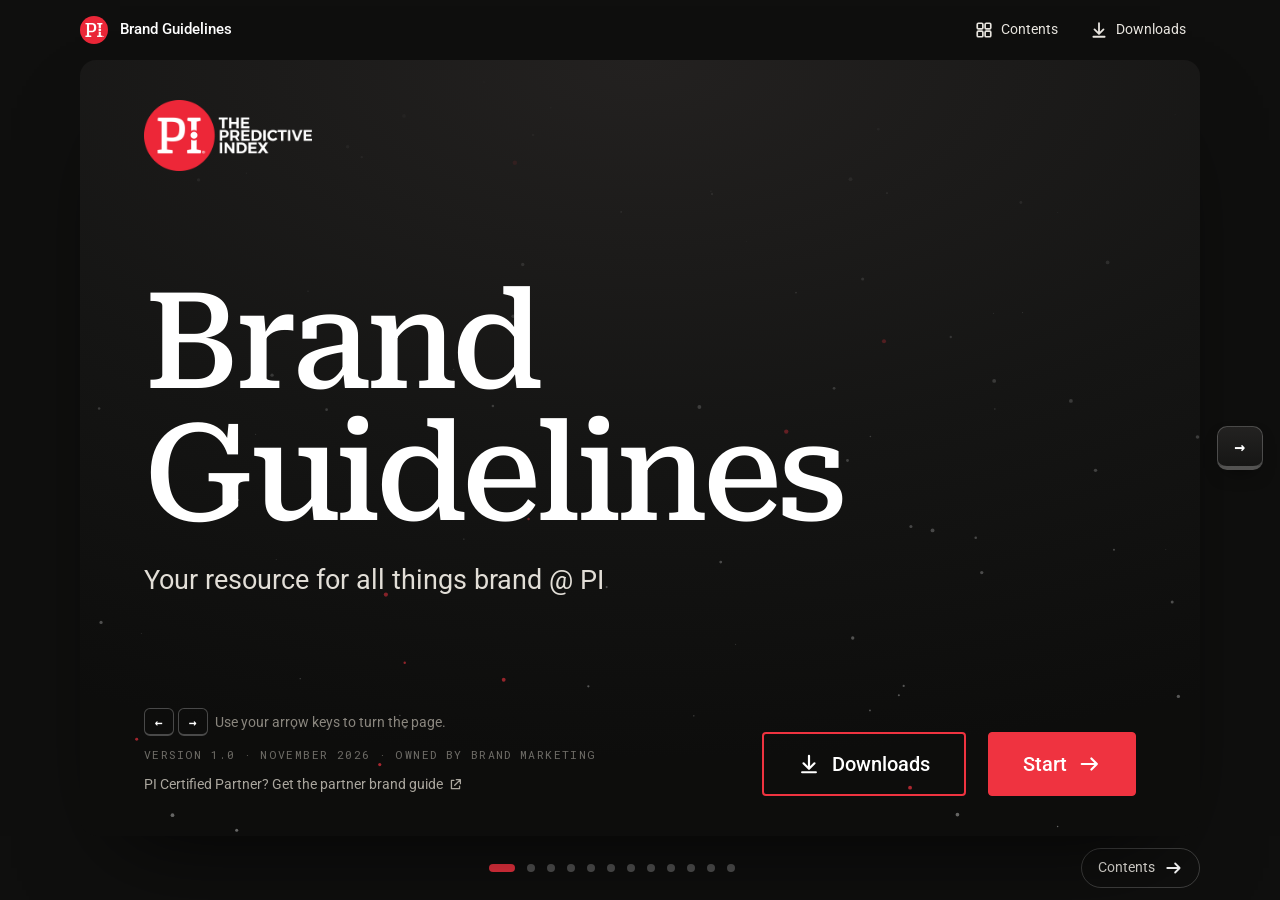
==== projects/brand-guidelines/index.html @ 3c3f39c0 "Add PI Brand Guidelines Interactive PI Brand Guidelines, self-contained and offline-ready. Served at" ====
<!doctype html>
<html lang="en">
<head>
<meta charset="utf-8">
<meta name="viewport" content="width=device-width,initial-scale=1,viewport-fit=cover">
<link rel="icon" href="[data-uri]">
<title>PI Brand Guidelines</title>
<meta name="claude:viewport-fit-sides" content="cover">
<meta name="description" content="How to use The Predictive Index brand. Logo, color, fonts, tone, imagery, illustration, icons, downloads and partner rules.">
<style>
:root {
  --img-promo: url([data-uri]);
  --img-busy: url([data-uri]);
  --img-hero: url([data-uri]);
  --img-lib01: url([data-uri]);
  --img-lib02: url([data-uri]);
  --img-lib03: url([data-uri]);
  --img-lib04: url([data-uri]);
  --img-lib05: url([data-uri]);
  --img-lib06: url([data-uri]);
  --img-lib07: url([data-uri]);
  --img-lib08: url([data-uri]);
  --img-lib09: url([data-uri]);
  --img-lib10: url([data-uri]);
  --img-lib11: url([data-uri]);
  --img-lib12: url([data-uri]);
  --img-blog1: url([data-uri]);
  --img-blog2: url([data-uri]);
  --img-blog3: url([data-uri]);
  --img-blog4: url([data-uri]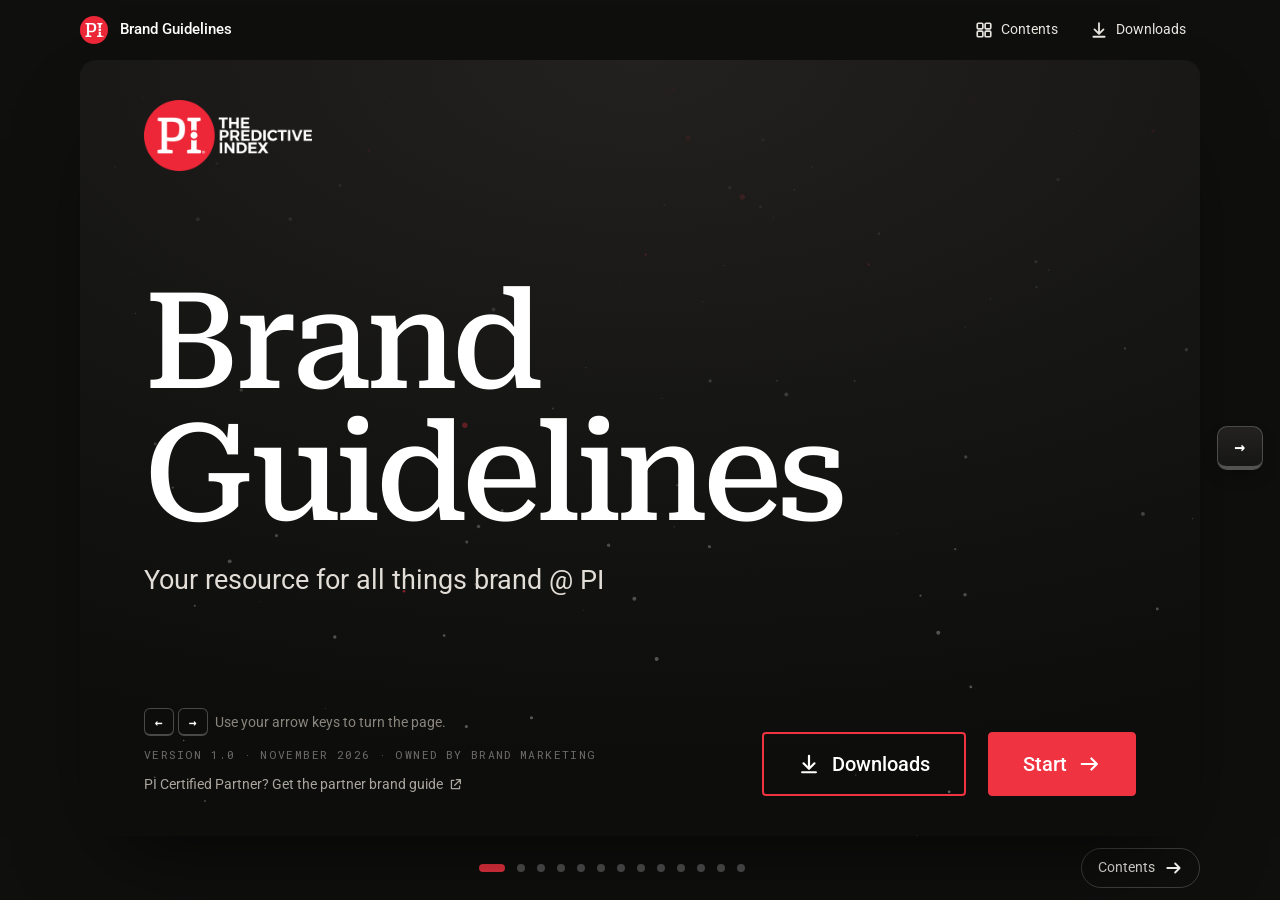
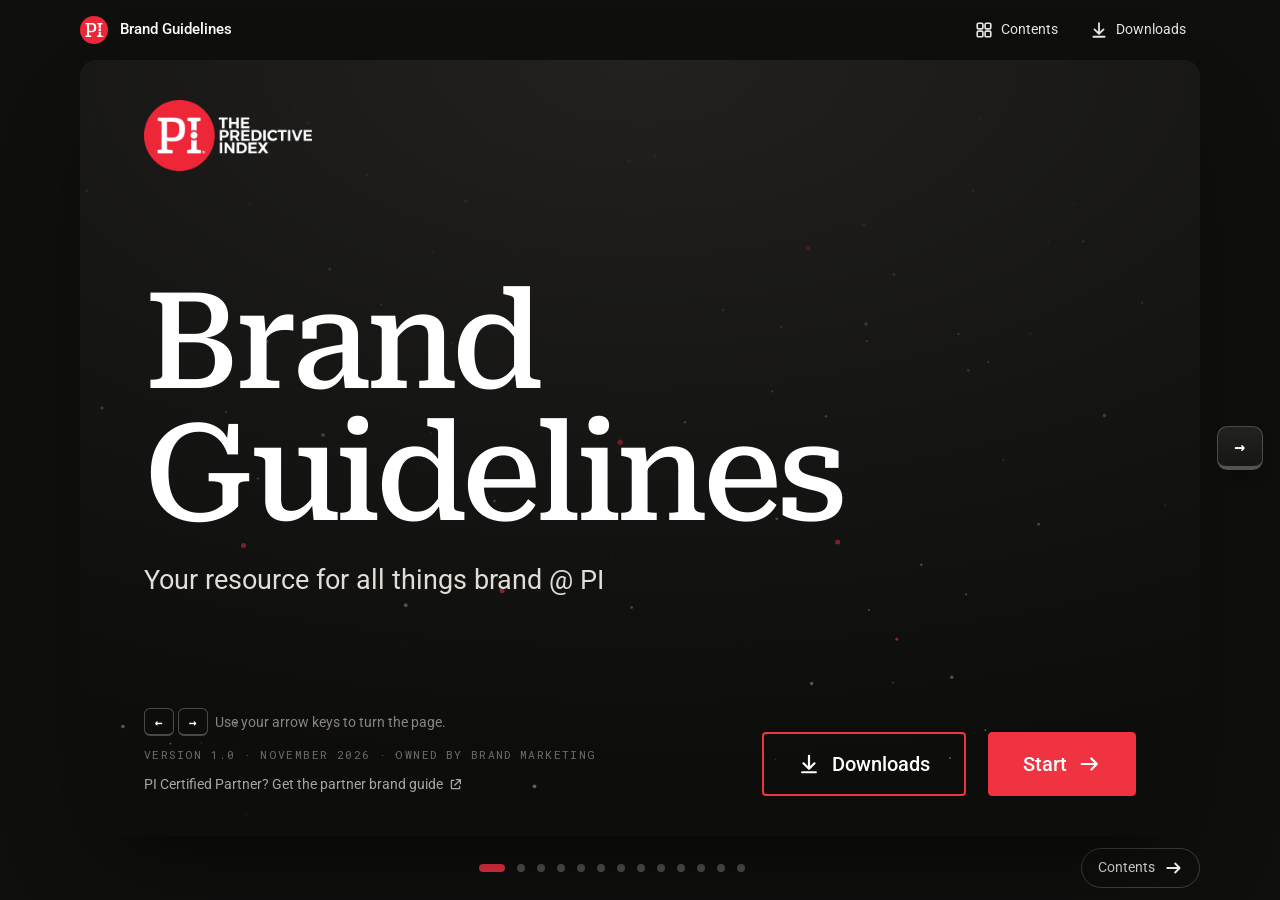
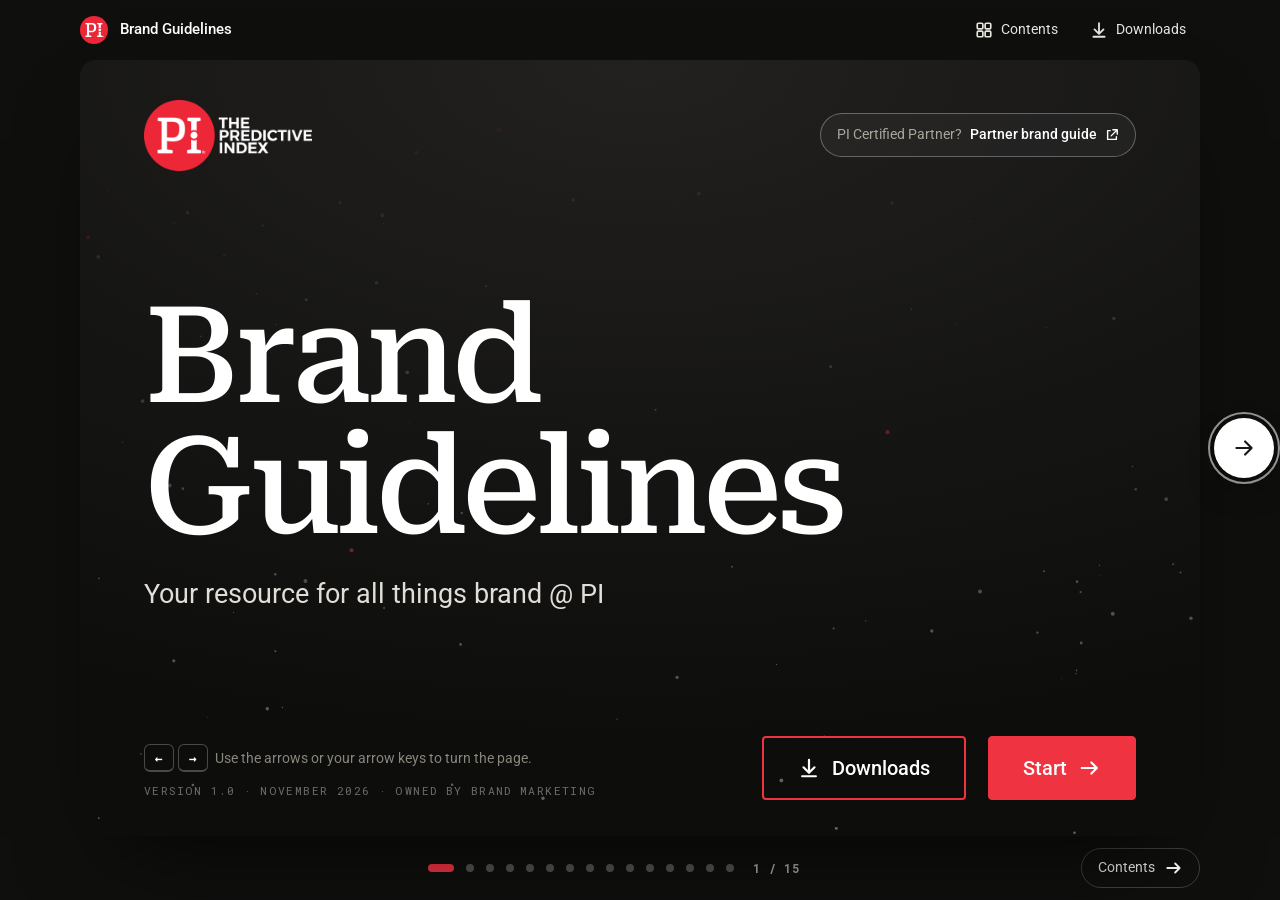
